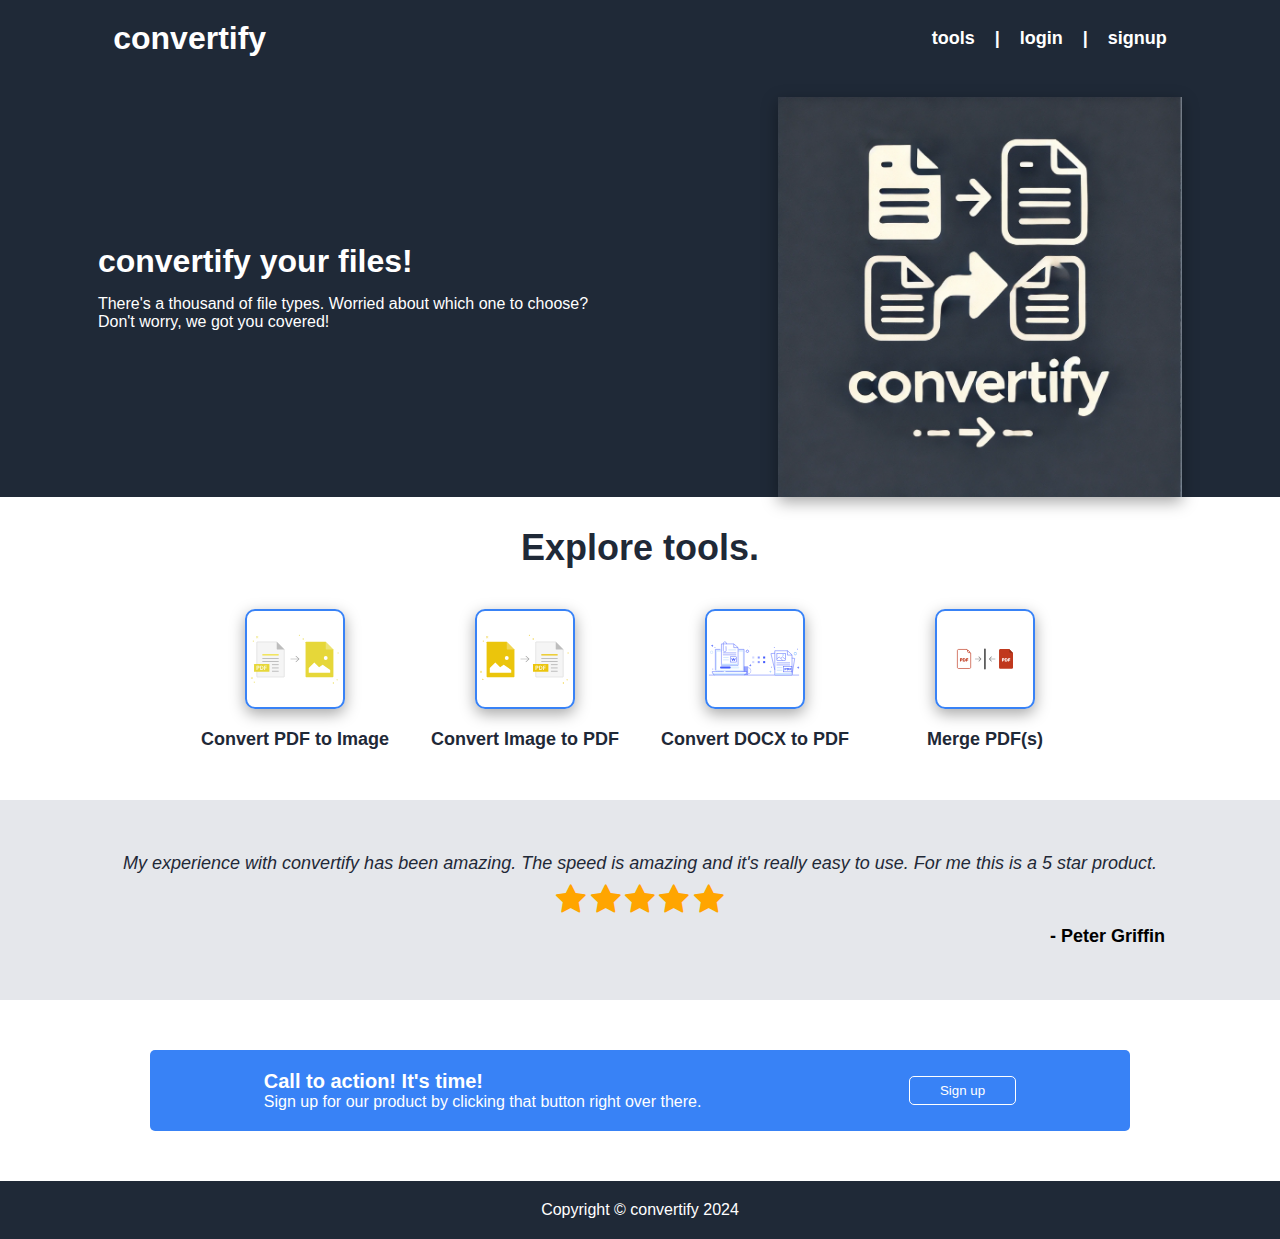
==== index.html @ 7e54ef69 "feat [landing-page]: add structure and styling for landing page" ====
<!DOCTYPE html>
<html lang="en">
<head>
    <meta charset="UTF-8">
    <meta name="viewport" content="width=device-width, initial-scale=1.0">
    <title>Convert your files - Convertify</title>
    <link rel="preconnect" href="https://fonts.googleapis.com">
    <link rel="preconnect" href="https://fonts.gstatic.com" crossorigin>
    <link href="https://fonts.googleapis.com/css2?family=Open+Sans:ital,wght@0,300..800;1,300..800&display=swap" rel="stylesheet">
    <link rel="stylesheet" href="https://cdnjs.cloudflare.com/ajax/libs/font-awesome/4.7.0/css/font-awesome.min.css">
    <link rel="stylesheet" href="./styles.css">
</head>
<body>
  <header>
    <div class="logo">convertify</div>
    <nav>
      <div><a href="#">tools</a></div>
      <div>&#124</div>
      <div><a href="#">login</a></div>
      <div>&#124</div>
      <div><a href="#">signup</a></div>
    </nav>
  </header>

  <main>
    <section class="hero-section">
      <div class="hero-text">
        <h2>convertify your files!</h2>
        <p>There's a thousand of file types. Worried about which one to choose?</p>
        <p>Don't worry, we got you covered!</p>
      </div>
      <div class="hero-image">
        <img src="./images/convertify4.png" alt="a vibrant image that shows the logo of convertify">
      </div>
    </section>

    <section class="explore-section">
      <div class="explore-tools">Explore tools.</div>

      <div class="tools">
        <div class="tool-info">
          <div class="tool-image">
            <a href="./tools/pdf-to-img/pdf-img.html"><img src="./images/tools/pdf-to-image.svg" alt="image of pdf to image converter tool"></a>
          </div>
          <div class="tool-text">
            <a href="./tools/pdf-to-img/pdf-img.html">Convert PDF to Image</a>
          </div>
        </div>
        <div class="tool-info">
          <div class="tool-image">
            <a href="./tools/img-to-pdf/img-pdf.html"><img src="./images/tools/image-to-pdf.svg" alt="image of image to pdf converter tool"></a>
          </div>
          <div class="tool-text">
            <a href="./tools/img-to-pdf/img-pdf.html">Convert Image to PDF</a>
          </div>
        </div>
        <div class="tool-info">
          <div class="tool-image">
            <a href="./tools/word-to-pdf/word-pdf.html"><img src="./images/tools/wordToPdf.svg" alt="image of word to pdf converter tool"></a>
          </div>
          <div class="tool-text">
            <a href="./tools/word-to-pdf/word-pdf.html">Convert DOCX to PDF</a>
          </div>
        </div>
        <div class="tool-info">
          <div class="tool-image">
            <a href="./tools/merge-pdf/merge-pdf.html"><img src="./images/tools/merge-pdf.svg" alt="image of tool used to merge two or more pdf's"></a>
          </div>
          <div class="tool-text">
            <a href="./tools/merge-pdf/merge-pdf.html">Merge PDF(s)</a>
          </div>
        </div>
      </div>
    </section>
    <section class="review-section">
      <div class="customer-review">
        My experience with convertify has been amazing. The speed is amazing and it's really easy to use. For me this is a 5 star product.
      </div>
      <div class="star-rating">
        <span class="fa fa-star checked fa-2x"></span>
        <span class="fa fa-star checked fa-2x"></span>
        <span class="fa fa-star checked fa-2x"></span>
        <span class="fa fa-star checked fa-2x"></span>
        <span class="fa fa-star checked fa-2x"></span>
      </div>
      <div class="customer-name">
        <p>&#8209; Peter Griffin</p>
      </div>
    </section>
    <section class="call-to-action">
      <div>
        <p class="cta-heading">
          Call to action! It's time!
        </p>
        <p>
          Sign up for our product by clicking that button right over there.
        </p>
      </div>
      <button class="cta-button">Sign up</button>
    </section>
  </main>
  <footer>Copyright &#169 convertify 2024</footer>
</body>
</html>
---- styles.css ----
* {
  box-sizing: border-box;
  margin: 0;
  padding: 0;
}

body {
  font-family: "Roboto", sans-serif;
  position: relative;
}

header, .hero-section {
  background-color: #1f2937;
}

header {
  display: flex;
  justify-content: center;
  align-items: center;
  gap: calc(52vw);
  position: sticky;
  padding: 20px 0px;
  top: 0;
}

a {
  text-decoration: none;
  color: white;
}

nav {
  display: flex;
  color: white;
  gap: 20px;
  font-size: large;
  font-weight: 500;
  align-items: center;
}

nav > div {
  font-weight: 600;
}

.hero-section {
  display: flex;
  justify-content: center;
  align-items: center;
  flex-wrap: wrap;
  gap: 10px;
  color: white;
  padding: 20px;
  padding-bottom: 0;
  gap: 20px 180px;
}

img {
  height: 100%;
  width: auto;
  box-shadow: rgba(0, 0, 0, 0.35) 0px 5px 15px;
}

.logo {
  font-size: xx-large;
  font-weight: 900;
  color: white;
}

.hero-image {
  height: 400px;
  text-align: center;
}

.hero-text {
  flex: 0 1 500px;
  padding-bottom: 20px;
}

.hero-text > h2 {
  padding-bottom: 15px;
  font-size: xx-large;
}

.explore-section {
  padding: 30px;
}

.explore-tools {
  text-align: center;
  font-size: 36px;
  font-weight: 800;
  color: #1f2937;
}

.tools {
  padding-top: 40px;
  display: flex;
  flex: 0 1 1;
  justify-content: center;
  gap: 30px;
  flex-flow: row wrap;
}

.tool-info {
  display: flex;
  flex-flow: column wrap;
  flex: 0 1 200px;
  justify-content: center;
  align-items: center;
}

.tool-image {
  width: 100px;
  height: 100px;
}

.tool-image img {
  height: 100%;
  width: 100%;
  border-radius: 10px;
  border: 2px solid #3882f6;
}

.tool-text {
  padding: 20px 0;
  /* border: 2px solid green; */
  display: flex;
  font-size: large;
  font-weight: 700;
}

.tool-text > a {
  color: #1f2937;
}

footer {
  background-color: #1f2937;
  color: white;
  text-align: center;
  padding: 20px 0;
}

.checked {
  color: orange;
}

.review-section {
  display: flex;
  flex-direction: column;
  justify-content: center;
  align-items: center;
  gap: 10px;
  padding: 50px;
  height: 200px;
  background-color: #e5e7eb;
}

.customer-review {
  color: #1f2937;
  font-style: italic;
  font-size: large;
}

.customer-name {
  font-size: 18px;
  font-weight: 700;
  align-self: flex-end;
  padding: 0 65px;
}

.call-to-action {
  display: flex;
  background-color: #3882f6;
  margin: 50px 150px;
  justify-content: space-around;
  align-items: center;
  border-radius: 5px;
  padding: 20px;
  color: white;
  font-size: 16px;
  flex-wrap: wrap;
  gap: 20px;
}

.cta-heading {
  font-size: 20px;
  font-weight: 600;
}

.cta-button {
  padding: 6px 30px;
  border: 1px solid white;
  color: white;
  background-color: #3882f6;
  border-radius: 5px;
}
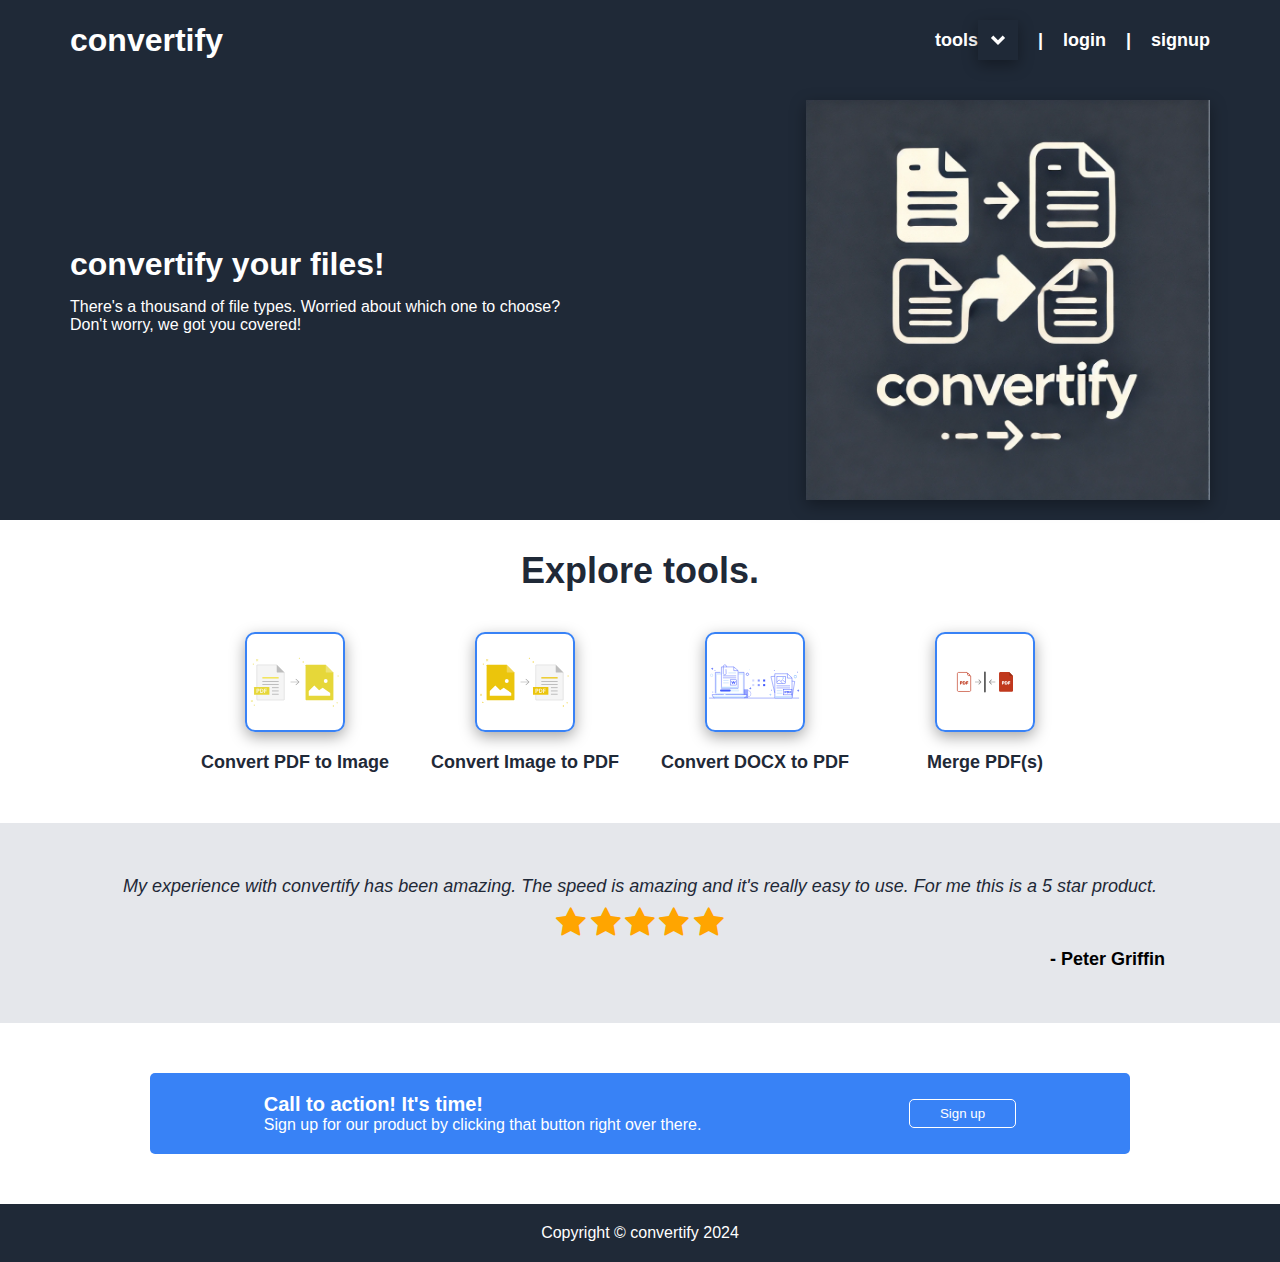
==== commit 17fc5f7e: "feat [landing-page]: add dropdown menu for landing page" ====
--- a/index.html
+++ b/index.html
@@ -9,16 +9,26 @@
     <link href="https://fonts.googleapis.com/css2?family=Open+Sans:ital,wght@0,300..800;1,300..800&display=swap" rel="stylesheet">
     <link rel="stylesheet" href="https://cdnjs.cloudflare.com/ajax/libs/font-awesome/4.7.0/css/font-awesome.min.css">
     <link rel="stylesheet" href="./styles.css">
+    <script src="./script.js" defer></script>
 </head>
 <body>
   <header>
-    <div class="logo">convertify</div>
+    <a href="../../index.html" class="logo">convertify</a>
     <nav>
-      <div><a href="#">tools</a></div>
+      <button class="tools-dropdown">
+        <div class="dropdown-head">tools</div>
+        <div class="dropdown-symbol"><img src="./images/arrow-drop-down-white.svg" alt="" fill="white"></div>
+        <div class="dropdown-menu">
+          <a href="./pdf-img.html">PDF to Image</a>
+          <a href="../img-to-pdf/img-pdf.html">Image to PDF</a>
+          <a href="../docx-to-pdf/docx-pdf.html">Docx to PDF</a>
+          <a href="../merge-pdf/merge-pdf.html">Merge PDF</a>
+        </div>
+      </button>
       <div>&#124</div>
-      <div><a href="#">login</a></div>
+      <a href="#">login</a>
       <div>&#124</div>
-      <div><a href="#">signup</a></div>
+      <a href="#">signup</a>
     </nav>
   </header>
 
--- a/styles.css
+++ b/styles.css
@@ -9,18 +9,15 @@
   position: relative;
 }
 
-header, .hero-section {
-  background-color: #1f2937;
-}
-
 header {
   display: flex;
   justify-content: center;
   align-items: center;
-  gap: calc(52vw);
+  justify-content: space-between;
   position: sticky;
   padding: 20px 0px;
   top: 0;
+  gap: 20px;
 }
 
 a {
@@ -43,15 +40,20 @@
 
 .hero-section {
   display: flex;
-  justify-content: center;
+  justify-content: space-between;
   align-items: center;
   flex-wrap: wrap;
   gap: 10px;
   color: white;
-  padding: 20px;
   padding-bottom: 0;
-  gap: 20px 180px;
-}
+  gap: 20px;
+}
+
+header, .hero-section {
+  background-color: #1f2937;
+  padding: 20px 70px;
+}
+
 
 img {
   height: 100%;
@@ -193,3 +195,64 @@
   background-color: #3882f6;
   border-radius: 5px;
 }
+
+
+/* /////////////////////////////////////////////////////////////////////////////////////////// */
+.tools-dropdown {
+  border: none;
+  background-color: #1f2937;
+  color: white;
+  font-size: large;
+  font-weight: 600;
+  cursor: pointer;
+  display: flex;
+  align-items: center;
+  position: relative;
+}
+
+.dropdown-symbol {
+  width: 40px;
+  height: 40px;
+}
+
+.dropdown-symbol img {
+  width: 100%;
+  height: auto;
+}
+
+
+.dropdown-menu {
+  position: absolute;
+  top: 100%;
+  box-shadow: rgba(100, 100, 111, 0.2) 0px 7px 29px 0px;
+  color: black;
+  background-color: white;
+  display: flex;
+  flex-direction: column;
+  text-wrap: nowrap;
+  align-items: flex-start;
+  padding: 1.5rem;
+  line-height: 2rem;
+  opacity: 0;
+  pointer-events: none;
+  transition: opacity 150ms ease-in-out, transform 150ms ease-in-out;
+  z-index: 100;
+}
+
+.dropdown-menu > a {
+  color: black;
+  font-size: medium;
+  font-weight: 500;
+}
+
+.dropdown-menu.active {
+  opacity: 1;
+  transform: translateY(10px);
+  z-index: 100;
+  pointer-events: all;
+}
+
+nav > div, nav > a {
+  font-weight: 600;
+}
+/* ////////////////////////////////////////////////////////////////////////////////////////// */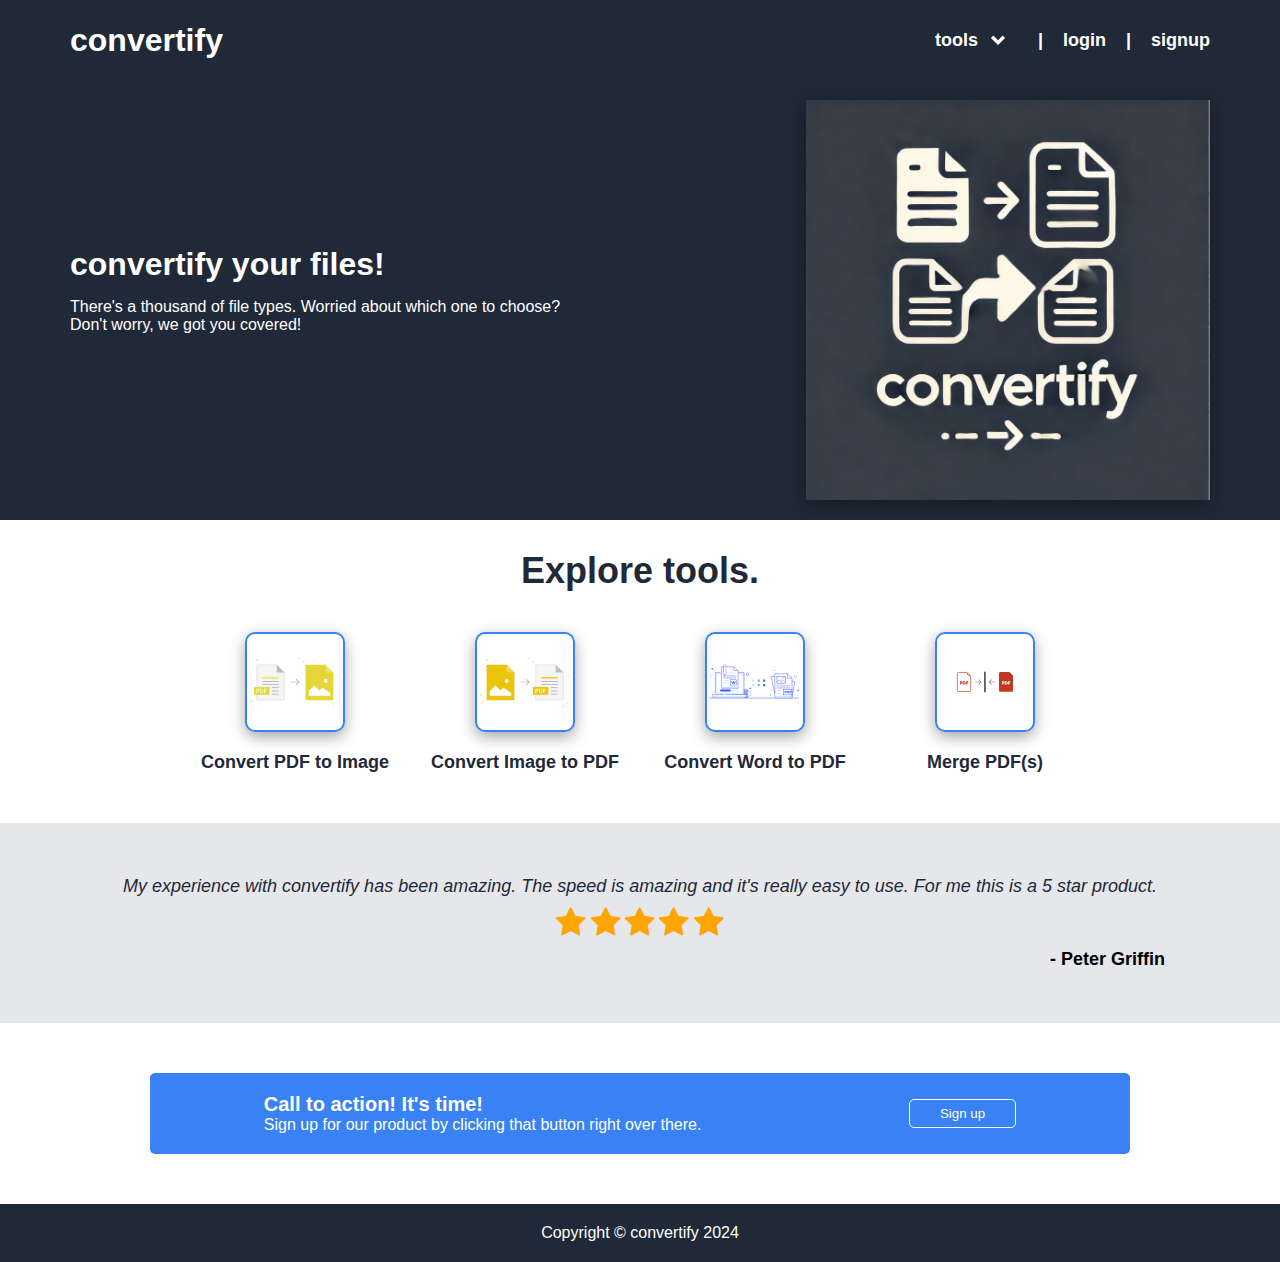
==== commit 6f58a369: "feat [tools]: add pages with structure, styling and functionality for various tools" ====
--- a/index.html
+++ b/index.html
@@ -19,10 +19,10 @@
         <div class="dropdown-head">tools</div>
         <div class="dropdown-symbol"><img src="./images/arrow-drop-down-white.svg" alt="" fill="white"></div>
         <div class="dropdown-menu">
-          <a href="./pdf-img.html">PDF to Image</a>
-          <a href="../img-to-pdf/img-pdf.html">Image to PDF</a>
-          <a href="../docx-to-pdf/docx-pdf.html">Docx to PDF</a>
-          <a href="../merge-pdf/merge-pdf.html">Merge PDF</a>
+          <a href="./tools/pdf-to-img/pdf-img.html">PDF to Image</a>
+          <a href="./tools/img-to-pdf/img-pdf.html">Image to PDF</a>
+          <a href="./tools/word-to-pdf/word-pdf.html">Word to PDF</a>
+          <a href="./tools/merge-pdf/merge-pdf.html">Merge PDF</a>
         </div>
       </button>
       <div>&#124</div>
@@ -69,7 +69,7 @@
             <a href="./tools/word-to-pdf/word-pdf.html"><img src="./images/tools/wordToPdf.svg" alt="image of word to pdf converter tool"></a>
           </div>
           <div class="tool-text">
-            <a href="./tools/word-to-pdf/word-pdf.html">Convert DOCX to PDF</a>
+            <a href="./tools/word-to-pdf/word-pdf.html">Convert Word to PDF</a>
           </div>
         </div>
         <div class="tool-info">
--- a/styles.css
+++ b/styles.css
@@ -213,11 +213,13 @@
 .dropdown-symbol {
   width: 40px;
   height: 40px;
+  box-shadow: none;
 }
 
 .dropdown-symbol img {
   width: 100%;
   height: auto;
+  box-shadow: none;
 }
 
 
